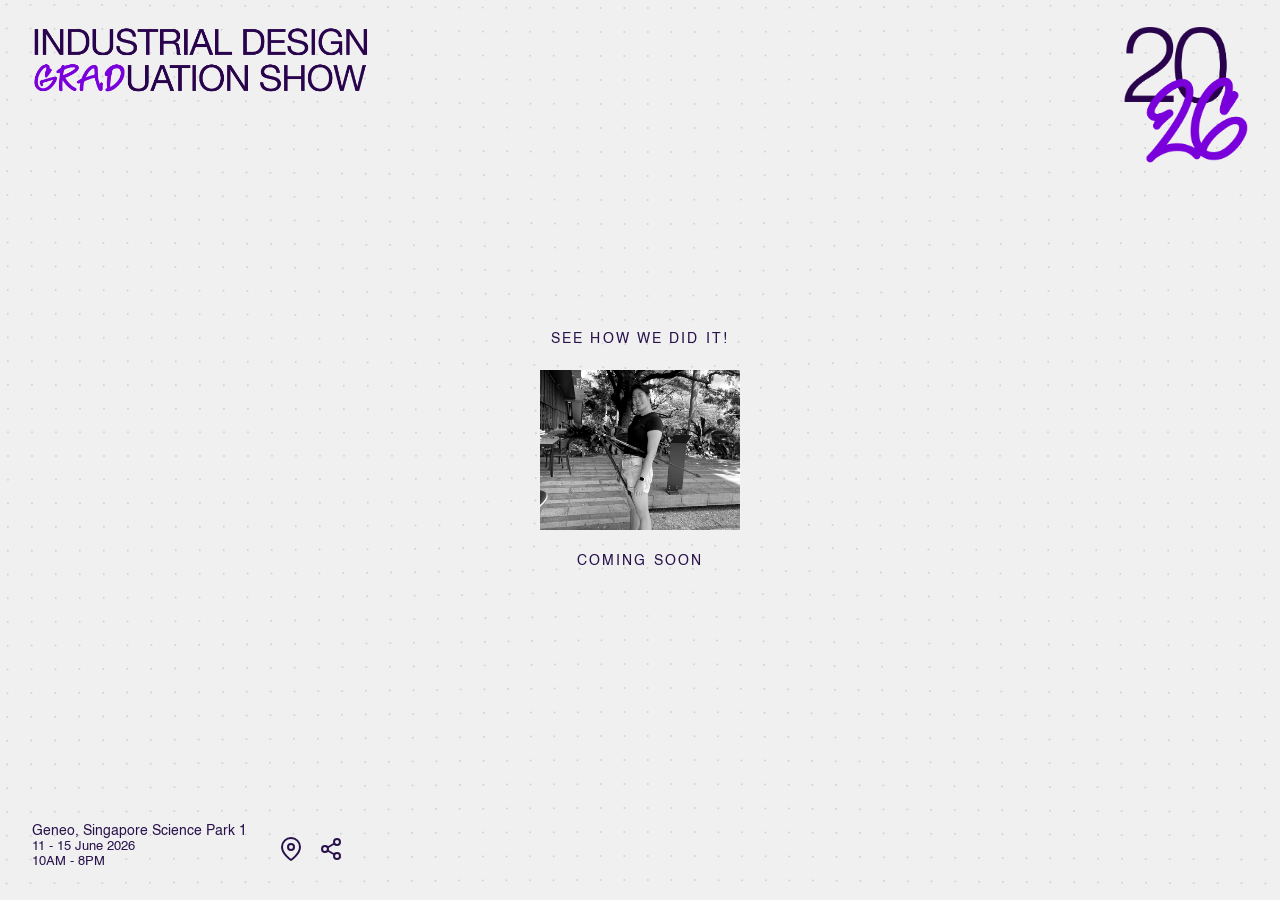
==== SeeHowWeDIDIt.html @ 44cec0fc "Initial commit" ====
<!DOCTYPE html>
<html lang="en">

<head>
    <meta charset="UTF-8">
    <meta name="viewport" content="width=device-width, initial-scale=1.0">
    <title>2026 Division of Industrial Design Graduation Show - Coming Soon</title>
    <link rel="stylesheet" href="styles.css">
    <style>
        /* Custom header for loading page - logo aligned left */
        .loading-page-header {
            position: fixed;
            top: 0;
            left: 0;
            right: 0;
            z-index: 100;
            display: flex;
            justify-content: space-between;
            align-items: flex-start;
            padding: 1.5rem 2rem;
        }

        .loading-page-header .logo-container {
            display: flex;
            align-items: center;
            gap: 0.75rem;
        }

        .loading-page-header .logo-container a {
            display: flex;
            align-items: center;
            gap: 0.75rem;
            text-decoration: none;
        }

        /* Header logo (independent of global .logo-text) */
        .loading8-logo-text {
            height: 72px;
            width: auto;
            object-fit: contain;
        }

        /* Namespaced loading overlay and content */
        .loading8-overlay {
            position: fixed;
            top: 0;
            left: 0;
            width: 100%;
            height: 100vh;
            height: 100svh;
            background-color: transparent;
            z-index: 1000;
            opacity: 1;
            visibility: visible;
            transition: opacity 0.6s ease-out, visibility 0.6s ease-out;
        }

        .loading8-overlay.fade-out {
            opacity: 0;
            visibility: hidden;
            pointer-events: none;
        }

        .loading8-screen {
            position: absolute;
            top: 50%;
            left: 50%;
            transform: translate(-50%, -50%);
            display: flex;
            justify-content: center;
            align-items: center;
        }

        .loading8-container {
            display: flex;
            flex-direction: column;
            align-items: center;
            gap: 1.5rem;
        }

        .loading8-image-wrapper {
            width: 200px;
            height: 160px;
            overflow: hidden;
            position: relative;
        }

        .loading8-image-wrapper img,
        .loading8-image-wrapper video {
            position: absolute;
            inset: 0;
            width: 100%;
            height: 100%;
            object-fit: cover;
            filter: grayscale(100%) contrast(1.2);
        }

        .loading8-image-wrapper img {
            animation: fadeInOut 0.8s ease-in-out;
        }

        .loading8-image-wrapper video {
            display: none;
        }

        .loading8-image-wrapper video.is-active {
            display: block;
        }

        .loading8-image-wrapper img.is-hidden {
            display: none;
        }

        .loading8-coming-soon {
            font-size: 0.875rem;
            font-weight: 500;
            letter-spacing: 0.15em;
            color: var(--text-dark);
            text-align: center;
        }

        /* Footer layout specific to loading page */
        .loading8-footer {
            position: absolute;
            bottom: 0;
            left: 0;
            padding: 1.5rem 2rem 2rem;
            display: flex;
            flex-direction: row;
            align-items: flex-end;
            justify-content: space-between;
            gap: 2rem;
            flex: 1;
            min-width: 0;
            width: 100%;
        }

        .loading8-date-section {
            flex-shrink: 0;
            margin-bottom: 0;
        }

        .footer-details {
            display: flex;
            flex-direction: row;
            align-items: center;
            justify-content: space-between;
            gap: 2rem;
        }

        .loading8-venue-info {
            display: flex;
            flex-direction: column;
            gap: 0.125rem;
        }

        .loading8-venue-name {
            font-size: 0.875rem;
            color: var(--text-dark);
        }

        .loading8-venue-days,
        .loading8-venue-time {
            font-size: 0.8125rem;
            color: var(--text-dark);
        }

        .loading8-venue-icons {
            display: flex;
            gap: 1rem;
            margin-top: 0.5rem;
        }

        .loading8-icon-btn {
            background: none;
            border: none;
            cursor: pointer;
            color: var(--text-dark);
            transition: opacity 0.3s ease;
        }

        .loading8-icon-btn:hover {
            opacity: 0.7;
        }

        .loading8-footer-logo {
            display: flex;
            align-items: flex-end;
        }

        .loading8-footer-logo img {
            height: 140px;
            width: auto;
            display: block;
        }

        /* Keyframes reused locally so the loading image works even without styles.css */
        @keyframes fadeInOut {
            0% {
                opacity: 0;
                transform: scale(0.98);
            }

            20% {
                opacity: 1;
                transform: scale(1);
            }

            80% {
                opacity: 1;
                transform: scale(1);
            }

            100% {
                opacity: 1;
                transform: scale(1);
            }
        }

        @media screen and (max-width: 768px) {
            .footer-details {
                flex-direction: column-reverse;
                align-items: flex-start;
                gap: 0.5rem;
            }

            .loading8-logo-text {
                height: 56px;
                width: auto;
                object-fit: contain;
            }

            .loading8-footer {
                padding: 2rem;
                /* flex-direction: column; */
                /* align-items: flex-start; */
            }

            .loading8-footer-logo img {
                width: auto;
                height: auto;
                max-height: 120px;
            }

            .loading8-image-wrapper {
                width: 180px;
                height: 144px;
            }

            .loading8-coming-soon {
                font-size: 0.8rem;
            }

            .loading8-footer-logo img {
                max-height: 96px;
            }
        }

        @media screen and (max-width: 480px) {
            .loading8-logo-text {
                height: 48px;
                width: auto;
                object-fit: contain;
            }

            .loading8-footer {
                /* gap: 1rem; */
            }

            .loading8-image-wrapper {
                width: 150px;
                height: 120px;
            }

            .loading8-footer-logo img {
                max-height: 72px;
            }
        }
    </style>
</head>

<body>
    <!-- Background Canvas (global) -->
    <canvas id="backgroundCanvas"></canvas>

    <!-- Loading Page Content -->
    <div id="loadingOverlay" class="loading-overlay loading8-overlay" style="opacity: 1; visibility: visible;">
        <!-- Custom Header - Logo aligned right, no nav links -->
        <nav class="loading-page-header">
            <div class="logo-container">
                <a href="index.html">
                    <!-- <img src="./assets/logoGroup2.svg" alt="2026" class="logo-year"> -->
                    <img src="./assets/logoDIDHorizontal.png" alt="Division of Industrial Design Graduation Show"
                        class="loading8-logo-text">
                </a>
            </div>
            <div class="loading8-footer-logo">
                <img src="./assets/logo2026VerticalStaggered.png" alt="2026">
                <!-- <img src="./assets/geneoLongLogo.svg" alt="Geneo" class="geneo-logo"> -->
            </div>
        </nav>

        <!-- Main Content - Loading Screen -->
        <main class="loading-screen loading8-screen">
            <div class="loading-container loading8-container">
                <p class="coming-soon loading8-coming-soon">SEE HOW WE DID IT!</p>
                <div class="loading-image-wrapper loading8-image-wrapper">
                    <img id="loadingImage" src="././assets/loadingPhotos/Screenshot 2026-02-26 154921.png" alt="Loading">
                    <video id="loadingVideo" class="loading8-loop-video" src="./assets/loadingPhotos/C0804.mp4" loop
                        muted playsinline preload="auto" aria-hidden="true"></video>
                </div>
                <p class="coming-soon loading8-coming-soon">COMING SOON</p>
            </div>
        </main>

        <!-- Footer Section -->
        <footer class="footer loading8-footer">
            <div class="loading8-date-section">
                <div class="footer-details">
                    <div class="venue-info loading8-venue-info">
                        <p class="venue-name loading8-venue-name">Geneo, Singapore Science Park 1</p>
                        <p class="venue-days loading8-venue-days">11 - 15 June 2026</p>
                        <p class="venue-time loading8-venue-time">10AM - 8PM</p>
                    </div>
                    <div class="venue-icons loading8-venue-icons">
                        <button class="loading8-icon-btn" aria-label="Location">
                            <svg xmlns="http://www.w3.org/2000/svg" width="24" height="24" viewBox="0 0 24 24"
                                fill="none" stroke="currentColor" stroke-width="2" stroke-linecap="round"
                                stroke-linejoin="round">
                                <path d="M21 10c0 7-9 13-9 13s-9-6-9-13a9 9 0 0 1 18 0z"></path>
                                <circle cx="12" cy="10" r="3"></circle>
                            </svg>
                        </button>
                        <button class="loading8-icon-btn" aria-label="Share">
                            <svg xmlns="http://www.w3.org/2000/svg" width="24" height="24" viewBox="0 0 24 24"
                                fill="none" stroke="currentColor" stroke-width="2" stroke-linecap="round"
                                stroke-linejoin="round">
                                <circle cx="18" cy="5" r="3"></circle>
                                <circle cx="6" cy="12" r="3"></circle>
                                <circle cx="18" cy="19" r="3"></circle>
                                <line x1="8.59" y1="13.51" x2="15.42" y2="17.49"></line>
                                <line x1="15.41" y1="6.51" x2="8.59" y2="10.49"></line>
                            </svg>
                        </button>
                    </div>
                </div>
            </div>


    </div>
    </footer>
    </div>

    <script src="canvas.js"></script>
    <script>
        // ============================================================
        // PHOTO SLIDESHOW - Cycles through all photos in loadingPhotos
        // ============================================================

        // LIST OF ALL PHOTOS IN THE loadingPhotos FOLDER
        // Since browsers cannot scan folders, you must manually list them here.
        // When you add/remove photos, update this array.
        const loadingPhotos = [
            './assets/loadingPhotos/DSCF0375.JPG',
            './assets/loadingPhotos/DSCF0384.JPG',
            './assets/loadingPhotos/DSCF0403.JPG',
            './assets/loadingPhotos/IMG_2428.jpg',
            './assets/loadingPhotos/IMG_2736.jpg',
            './assets/loadingPhotos/IMG_2739.jpg',
            './assets/loadingPhotos/IMG_9734.jpg',
            './assets/loadingPhotos/IMG_9773.jpg',
            './assets/loadingPhotos/IMG_9827.jpg',
            './assets/loadingPhotos/PXL_20260108_044359167.MP.jpg',
            './assets/loadingPhotos/PXL_20260108_044505748.MP.jpg',
            './assets/loadingPhotos/PXL_20260108_044735494.MP.jpg',
            './assets/loadingPhotos/PXL_20260314_091902696.MP.jpg',
            './assets/loadingPhotos/photo_2025-12-12_17-57-37.jpg',
            './assets/loadingPhotos/photo_2025-12-18_17-40-52.jpg',
            './assets/loadingPhotos/photo_2025-12-18_17-40-53.jpg',
            './assets/loadingPhotos/photo_2026-01-14_15-43-44.jpg',
            './assets/loadingPhotos/Screenshot 2026-02-26 154921.png'
        ];

        // SLIDESHOW SETTINGS
        const slideshowInterval = 300;  // Time between photos in milliseconds (0.5 seconds)
        const photoPhaseDurationMs = 54 * 1000;  // Then switch to looping video

        // Current photo index
        let currentPhotoIndex = 0;
        let slideshowTimerId = null;

        // Preload all images for smooth loading
        function preloadImages() {
            loadingPhotos.forEach(src => {
                const img = new Image();
                img.src = src;
            });
        }

        // Change to the next photo (no transition, instant switch)
        function showNextPhoto() {
            const imageElement = document.getElementById('loadingImage');
            if (!imageElement || loadingPhotos.length === 0) return;

            // Move to next photo (loop back to start when reaching end)
            currentPhotoIndex = (currentPhotoIndex + 1) % loadingPhotos.length;

            // Instantly change the image
            imageElement.src = loadingPhotos[currentPhotoIndex];
        }

        function switchToLoopVideo() {
            if (slideshowTimerId !== null) {
                clearInterval(slideshowTimerId);
                slideshowTimerId = null;
            }

            const imageElement = document.getElementById('loadingImage');
            const videoElement = document.getElementById('loadingVideo');
            if (!videoElement) return;

            if (imageElement) {
                imageElement.classList.add('is-hidden');
            }

            videoElement.classList.add('is-active');
            videoElement.setAttribute('aria-hidden', 'false');
            videoElement.muted = true;
            videoElement.loop = true;
            videoElement.playsInline = true;

            videoElement.play().catch(function () { });
        }

        // Start the slideshow when page loads
        document.addEventListener('DOMContentLoaded', function () {
            if (loadingPhotos.length > 1) {
                preloadImages();
                slideshowTimerId = setInterval(showNextPhoto, slideshowInterval);
            }

            setTimeout(switchToLoopVideo, photoPhaseDurationMs);
        });
    </script>
</body>

</html>
---- styles.css ----
/* ==================== FONT FACE DECLARATIONS ==================== */
@font-face {
    font-family: 'Helvetica';
    font-style: normal;
    font-weight: 400;
    src: local('Helvetica'), url('assets/helvetica-255-webfont/Helvetica.woff') format('woff');
}

@font-face {
    font-family: 'Helvetica';
    font-style: italic;
    font-weight: 400;
    src: local('Helvetica Oblique'), url('assets/helvetica-255-webfont/Helvetica-Oblique.woff') format('woff');
}

@font-face {
    font-family: 'Helvetica';
    font-style: normal;
    font-weight: 700;
    src: local('Helvetica Bold'), url('assets/helvetica-255-webfont/Helvetica-Bold.woff') format('woff');
}

@font-face {
    font-family: 'Helvetica';
    font-style: italic;
    font-weight: 700;
    src: local('Helvetica Bold Oblique'), url('assets/helvetica-255-webfont/Helvetica-BoldOblique.woff') format('woff');
}

@font-face {
    font-family: 'Helvetica';
    font-style: normal;
    font-weight: 300;
    src: local('Helvetica Light'), url('assets/helvetica-255-webfont/helvetica-light-587ebe5a59211.woff') format('woff');
}

@font-face {
    font-family: 'Gradshow';
    font-style: normal;
    font-weight: 400;
    src: url('assets/Gradshow_Font/26GradshowFont_22jan2026-Regular.ttf') format('truetype'),
         url('assets/Gradshow_Font/26GradshowFont_22jan2026-Regular.otf') format('opentype');
}

/* CSS Reset and Base Styles */
* {
    margin: 0;
    padding: 0;
    box-sizing: border-box;
}

:root {
    --primary-dark: #1a1a2e;
    --background-light: #f0f0f0;
    --text-dark: #29124C;
    --text-light: #ffffff;
    --text-muted: #888888;
}

body {
    font-family: 'Helvetica', 'Helvetica Neue', "Gradshow", sans-serif;
    background-color: var(--background-light);
    min-height: 100vh;
    min-height: 100svh;
    position: relative;
    overflow-x: hidden;
}

/* Canvas Background */
#backgroundCanvas {
    position: fixed;
    top: 0;
    left: 0;
    width: 100%;
    height: 100%;
    z-index: -1;
}

/* Navigation Bar */
.navbar {
    background-color: var(--primary-dark);
    padding: 0.75rem 2rem;
    display: flex;
    justify-content: space-between;
    align-items: center;
}

.nav-logo {
    display: flex;
    align-items: center;
}

.nav-logo img {
    height: 28px;
    width: auto;
}

.nav-links {
    display: flex;
    gap: 2.5rem;
}

.nav-link {
    color: var(--text-light);
    text-decoration: none;
    font-size: 0.875rem;
    transition: opacity 0.3s ease;
}

.nav-link.disabled {
    pointer-events: none;
    cursor: default;
    opacity: 0.7;
}

.nav-link:hover:not(.disabled) {
    opacity: 0.8;
}

/* Main Loading Screen */
.loading-screen {
    position: absolute;
    top: 50%;
    left: 50%;
    transform: translate(-50%, -50%);
    display: flex;
    justify-content: center;
    align-items: center;
}

.loading-container {
    display: flex;
    flex-direction: column;
    align-items: center;
    gap: 1.5rem;
}

.loading-image-wrapper {
    width: 200px;
    height: 160px;
    overflow: hidden;
    position: relative;
}

.loading-image-wrapper img {
    width: 100%;
    height: 100%;
    object-fit: cover;
    filter: grayscale(100%) contrast(1.2);
    animation: fadeInOut 0.8s ease-in-out;
}

@keyframes fadeInOut {
    0% {
        opacity: 0;
        transform: scale(0.98);
    }
    20% {
        opacity: 1;
        transform: scale(1);
    }
    80% {
        opacity: 1;
        transform: scale(1);
    }
    100% {
        opacity: 1;
        transform: scale(1);
    }
}

.coming-soon {
    font-size: 0.875rem;
    font-weight: 500;
    letter-spacing: 0.15em;
    color: var(--text-dark);
}

/* Footer Section */
.footer {
    position: absolute;
    bottom: 0;
    left: 0;
    padding: 1.5rem 2rem 2rem;
    display: flex;
    gap: 2rem;
    align-items: flex-end;
}

.footer-left {
    display: flex;
    flex-direction: column;
    gap: 0.5rem;
}

.date-section {
    display: flex;
    align-items: baseline;
    gap: 0.25rem;
    margin-bottom: 0.5rem;
}

.date-day {
    font-size: 4rem;
    font-weight: 500;
    line-height: 1;
    color: var(--text-dark);
}

.date-range {
    font-size: 2rem;
    font-weight: 500;
    color: var(--text-dark);
}

.date-range-large {
    font-size: 4rem;
    font-weight: 500;
    color: var(--text-dark);
}

.date-month {
    font-size: 2rem;
    font-weight: 500;
    color: var(--text-dark);
    margin-left: 0.5rem;
}

.footer-image {
    width: 280px;
    height: 80px;
    overflow: hidden;
    position: relative;
    border-radius: 8px;
}

.footer-image img {
    width: 100%;
    height: 100%;
    object-fit: cover;
}

.footer-image .geneo-logo {
    position: absolute;
    bottom: 0.5rem;
    left: 0.5rem;
    width: 60%;
    height: auto;
}

.footer-right {
    display: flex;
    flex-direction: row;
    align-items: flex-end;
    gap: 1.5rem;
}

.venue-info {
    display: flex;
    flex-direction: column;
    gap: 0.125rem;
}

.venue-name {
    font-size: 0.875rem;
    color: var(--text-dark);
}

.venue-days,
.venue-time {
    font-size: 0.8125rem;
    color: var(--text-dark);
}

.venue-icons {
    display: flex;
    gap: 0.5rem;
    margin-top: 0.5rem;
}

.icon-btn {
    background: none;
    border: none;
    cursor: pointer;
    padding: 0.25rem;
    color: var(--text-dark);
    transition: opacity 0.3s ease;
}

.icon-btn:hover {
    opacity: 0.7;
}

/* Responsive Design */

/* Tablet */
@media (max-width: 1024px) {
    .navbar {
        padding: 0.75rem 1.5rem;
    }

    .nav-links {
        gap: 1.5rem;
    }

    .footer {
        padding: 1.25rem 1.5rem 1.5rem;
        gap: 1.5rem;
    }

    .date-day {
        font-size: 3.5rem;
    }

    .date-range,
    .date-month {
        font-size: 1.75rem;
    }

    .date-range-large {
        font-size: 3.5rem;
    }

    .footer-image {
        width: 240px;
        height: 70px;
    }

    .footer-image .geneo-logo {
        width: 60%;
    }
}

/* Small Tablet / Large Phone */
@media (max-width: 768px) {
    .navbar {
        flex-direction: column;
        gap: 0.75rem;
        padding: 0.75rem 1rem;
    }

    .nav-logo img {
        height: 24px;
    }

    .nav-links {
        gap: 1rem;
        flex-wrap: wrap;
        justify-content: center;
    }

    .nav-link {
        font-size: 0.8rem;
    }

    .loading-image-wrapper {
        width: 180px;
        height: 144px;
    }

    .coming-soon {
        font-size: 0.8rem;
    }

    .footer {
        flex-direction: column;
        align-items: flex-start;
        gap: 1.25rem;
        padding: 1rem 1.25rem 1.25rem;
    }

    .date-day {
        font-size: 3rem;
    }

    .date-range,
    .date-month {
        font-size: 1.5rem;
    }

    .date-range-large {
        font-size: 3rem;
    }

    .footer-image {
        width: 220px;
        height: 65px;
    }

    .footer-image .geneo-logo {
        width: 60%;
        bottom: 0.4rem;
        left: 0.4rem;
    }

    .footer-right {
        flex-direction: row;
        gap: 1rem;
    }

    .venue-name {
        font-size: 0.8rem;
    }

    .venue-days,
    .venue-time {
        font-size: 0.75rem;
    }

    .icon-btn svg {
        width: 20px;
        height: 20px;
    }
}

/* Mobile */
@media (max-width: 480px) {
    .navbar {
        padding: 0.5rem 0.75rem;
        gap: 0.5rem;
    }

    .nav-logo img {
        height: 20px;
    }

    .nav-links {
        gap: 0.75rem;
    }

    .nav-link {
        font-size: 0.7rem;
    }

    .loading-image-wrapper {
        width: 150px;
        height: 120px;
    }

    .loading-container {
        gap: 1rem;
    }

    .coming-soon {
        font-size: 0.75rem;
        letter-spacing: 0.1em;
    }

    .footer {
        padding: 0.75rem 1rem 1rem;
        gap: 1rem;
    }

    .date-section {
        margin-bottom: 0.25rem;
    }

    .date-day {
        font-size: 2.5rem;
    }

    .date-range,
    .date-month {
        font-size: 1.25rem;
    }

    .date-range-large {
        font-size: 2.5rem;
    }

    .date-month {
        margin-left: 0.25rem;
    }

    .footer-image {
        width: 180px;
        height: 55px;
        border-radius: 6px;
    }

    .footer-image .geneo-logo {
        width: 60%;
        bottom: 0.3rem;
        left: 0.3rem;
    }

    .footer-right {
        gap: 0.75rem;
    }

    .venue-info {
        gap: 0;
    }

    .venue-name {
        font-size: 0.75rem;
    }

    .venue-days,
    .venue-time {
        font-size: 0.7rem;
    }

    .venue-icons {
        gap: 0.25rem;
        margin-top: 0.25rem;
    }

    .icon-btn {
        padding: 0.15rem;
    }

    .icon-btn svg {
        width: 18px;
        height: 18px;
    }
}

/* Extra Small Mobile */
@media (max-width: 360px) {
    .nav-logo img {
        height: 18px;
    }

    .nav-link {
        font-size: 0.65rem;
    }

    .loading-image-wrapper {
        width: 130px;
        height: 104px;
    }

    .date-day {
        font-size: 2rem;
    }

    .date-range,
    .date-month {
        font-size: 1rem;
    }

    .date-range-large {

        font-size: 2rem;
    }

    .footer-image {
        width: 150px;
        height: 45px;
    }

    .footer-image .geneo-logo {
        width: 60%;
    }
}

/* ==================== LOADING OVERLAY ==================== */
.loading-overlay {
    position: fixed;
    top: 0;
    left: 0;
    width: 100%;
    height: 100vh;
    height: 100svh; /* Small viewport height for mobile - fallback above for older browsers */
    background-color: transparent;
    z-index: 1000;
    opacity: 1;
    visibility: visible;
    transition: opacity 0.6s ease-out, visibility 0.6s ease-out;
}

.loading-overlay.fade-out {
    opacity: 0;
    visibility: hidden;
    pointer-events: none;
}

/* ==================== MAIN CONTENT ==================== */
.main-content {
    opacity: 0;
    visibility: hidden;
    transition: opacity 0.6s ease-in, visibility 0.6s ease-in;
    min-height: 100vh;
    min-height: 100svh;
}

.main-content.visible {
    opacity: 1;
    visibility: visible;
}

/* ==================== MAIN PAGE STYLES ==================== */

/* Main Page Navbar (Light Theme) */
.main-navbar {
    background-color: transparent;
    padding: 1rem 5rem;
    display: flex;
    justify-content: space-between;
    align-items: center;
    position: sticky;
    top: 0;
    z-index: 100;
    transition: background-color 0.3s ease, box-shadow 0.3s ease;
}

.main-navbar.scrolled {
    background-color: white;
    box-shadow: 0 2px 10px rgba(0, 0, 0, 0.1);
}

.main-nav-logo {
    display: flex;
    align-items: center;
    gap: 0;
}

.main-nav-logo a {
    display: flex;
    align-items: center;
    text-decoration: none;
    gap: 0;
}
.logo-year {
    height: 40px;
    width: auto;
    object-fit: contain;
}

.logo-text {
    height: 38px;
    width: auto;
    object-fit: contain;
    margin-left: 4px;
}

.main-nav-links {
    display: flex;
    gap: 3rem;
}

.main-nav-link {
    color: #1a0b31;
    text-decoration: none;
    font-size: 1rem;
    transition: opacity 0.3s ease;
}

.main-nav-link:hover {
    opacity: 0.7;
}

.main-nav-link.active {
    font-weight: 600;
    position: relative;
}

.main-nav-link.active::after {
    content: '';
    position: absolute;
    bottom: -4px;
    left: 0;
    right: 0;
    height: 2px;
    background-color: #7a00db;
}

/* Loading page navbar */
.loading-overlay .main-navbar {
    position: relative;
    z-index: 10;
}

/* Main Page Container */
.main-page {
    display: flex;
    flex-direction: column;
}

/* Hero Banner Section */
.hero-banner {
    padding: 2rem 5rem 0;
    margin-bottom: 2rem;
}

.hero-image-container {
    position: relative;
    width: 100%;
    min-height: 150px;
    border-radius: 18px;
    overflow: hidden;
    display: flex;
    justify-content: space-between;
    align-items: flex-end;
    padding: 44px 25px 20px;
}

.hero-image {
    position: absolute;
    inset: 0;
    width: 100%;
    height: 100%;
    object-fit: cover;
    z-index: 0;
}

.hero-overlay {
    position: absolute;
    inset: 0;
    background: linear-gradient(to bottom, rgba(0,0,0,0.25) 0%, rgba(0,0,0,0.45) 100%);
    z-index: 1;
}

/* Container for venue info and event details */
.hero-left-info {
    position: relative;
    z-index: 2;
    display: flex;
    flex-direction: column;
    gap: 0.5rem;
    flex: 1;
    max-width: 65%;
}

.hero-venue-info {
    display: flex;
    align-items: center;
    gap: 8px;
}

.hero-geneo-img {
    width: 50px;
    height: 44px;
    object-fit: cover;
    border-radius: 4px;
}

.hero-geneo-logo {
    height: 64px;
    width: auto;
    filter: brightness(0) invert(1);
}

.hero-event-details {
    display: flex;
    flex-wrap: wrap;
    gap: 0.5rem 1.5rem;
    color: white;
    font-size: 1.5rem;
}

.hero-venue,
.hero-days,
.hero-time {
    font-weight: 400;
}

.hero-date {
    position: relative;
    z-index: 2;
    display: flex;
    align-items: baseline;
    color: #fdf7ff;
    flex-shrink: 0;
}

.hero-date-day {
    font-size: 5.5rem;
    font-weight: 400;
    line-height: 0.7;
}

.hero-date-range {
    font-size: 2.7rem;
    font-weight: 700;
    margin-left: 0.25rem;
}

.hero-date-month {
    font-size: 2.7rem;
    font-weight: 400;
    margin-left: 0.5rem;
}

/* Class Photo Section */
.class-photo-section {
    padding: 0 5rem;
    margin-bottom: 2rem;
}

.class-photo-container {
    width: 100%;
    position: relative;
    overflow: hidden;
    border-radius: 18px;
}

.class-photo {
    width: 100%;
    height: auto;
    display: block;
    object-fit: contain;
}

.class-photo-normal {
    opacity: 1;
}

.class-photo-hover {
    position: absolute;
    top: 0;
    left: 0;
    opacity: 0;
}

.class-photo-container:hover .class-photo-normal {
    opacity: 0;
}

.class-photo-container:hover .class-photo-hover {
    opacity: 1;
}

.placeholder-text {
    font-size: 3.5rem;
    font-weight: 400;
    color: rgba(0, 0, 0, 0.4);
    text-align: center;
}

/* Search Section */
.search-section {
    padding: 3rem 5rem;
    display: flex;
    justify-content: center;
}

.search-content {
    display: flex;
    flex-direction: column;
    align-items: center;
    gap: 1.5rem;
}

.search-subtitle {
    font-size: 2.25rem;
    font-weight: 400;
    color: #333;
    text-align: center;
}

.search-title {
    font-size: 3rem;
    font-weight: 400;
    color: #333;
    text-align: center;
    margin-top: -1rem;
}

.search-bar {
    display: flex;
    align-items: center;
    background: linear-gradient(155deg, #1a0b31 44%, #7a00db 108%);
    border: 2px solid #1a0b31;
    border-radius: 27px;
    padding: 0.875rem 1.25rem;
    gap: 1rem;
    min-width: 400px;
}

.search-input {
    flex: 1;
    background: transparent;
    border: none;
    outline: none;
    color: rgba(255, 255, 255, 0.75);
    font-size: 1.125rem;
    font-family: 'Inter', sans-serif;
}

.search-input::placeholder {
    color: rgba(255, 255, 255, 0.75);
}

.search-btn {
    background: transparent;
    border: none;
    cursor: pointer;
    padding: 0;
    display: flex;
    align-items: center;
    justify-content: center;
}

.search-btn img {
    width: 32px;
    height: 32px;
}

/* Feature Cards Section */
.feature-cards-section {
    display: grid;
    grid-template-columns: repeat(3, 1fr);
    gap: 2rem;
    padding: 2rem 5rem;
}

.feature-card {
    position: relative;
    display: flex;
    flex-direction: column;
    align-items: center;
}

.feature-card-image {
    width: 100%;
    aspect-ratio: 1 / 1.2;
    background-color: #d9d9d9;
    border-radius: 8px;
}

.feature-card-title {
    position: absolute;
    top: 50%;
    left: 50%;
    transform: translate(-50%, -50%);
    font-size: 2rem;
    font-weight: 400;
    color: rgba(0, 0, 0, 0.4);
    text-align: center;
    white-space: nowrap;
}

.feature-card-link {
    text-decoration: none;
    color: inherit;
    display: block;
}

.feature-card-link .feature-card {
    cursor: pointer;
    transition: transform 0.3s ease, box-shadow 0.3s ease;
}

.feature-card-link:hover .feature-card {
    transform: translateY(-4px);
    box-shadow: 0 8px 24px rgba(0, 0, 0, 0.15);
}

/* Sponsors Section */
.sponsors-section {
    padding: 3rem 5rem;
    display: flex;
    justify-content: center;
    align-items: center;
    min-height: 100px;
}

.section-placeholder-text {
    font-size: 3.5rem;
    font-weight: 400;
    color: rgba(0, 0, 0, 0.4);
    text-align: center;
}

/* Bottom Cards Section */
.bottom-cards-section {
    display: grid;
    grid-template-columns: repeat(2, 1fr);
    gap: 2rem;
    padding: 2rem 5rem;
}

.bottom-card {
    position: relative;
    width: 100%;
    height: 200px;
    background-color: #d9d9d9;
    border-radius: 8px;
    display: flex;
    justify-content: center;
    align-items: center;
}

.bottom-card-title {
    font-size: 2rem;
    font-weight: 400;
    color: rgba(0, 0, 0, 0.4);
    text-align: center;
    line-height: 1.2;
}

/* Main Footer */
.main-footer {
    background-color: #7a00db;
    padding: 2rem 5rem 0;
    display: flex;
    justify-content: space-between;
    align-items: flex-end;
    position: relative;
    /* min-height: 180px; */
}

.footer-links {
    display: flex;
    flex-direction: column;
    gap: 1rem;
    margin-bottom: auto
}

.footer-link {
    color: white;
    text-decoration: none;
    font-size: 1rem;
    transition: opacity 0.3s ease;
}

.footer-link:hover {
    opacity: 0.8;
}

.footer-logo {
    display: flex;
    align-items: flex-end;
}

.footer-logo img {
    height: 140px;
    width: auto;
    display: block;
}

/* ==================== PAGE WRAPPER ==================== */
.page-wrapper {
    min-height: 100vh;
    min-height: 100svh;
    display: flex;
    flex-direction: column;
}

.graduates-page,
.designer-page,
.showcase-page {
    flex: 1;
    display: flex;
    flex-direction: column;
}

/* ==================== GRADUATES PAGE STYLES ==================== */

/* Graduates Grid Section */
.graduates-grid-section {
    padding: 2rem 5rem;
}

.graduates-grid {
    display: grid;
    grid-template-columns: repeat(6, 1fr);
    gap: 2rem;
}

/* Graduate Card */
.graduate-card {
    display: flex;
    flex-direction: column;
    text-decoration: none;
    color: inherit;
    cursor: pointer;
    transition: transform 0.3s ease, box-shadow 0.3s ease;
}

.graduate-card:hover {
    transform: translateY(-4px);
}

.graduate-photo-placeholder {
    width: 100%;
    aspect-ratio: 3 / 4;
    background-color: #d9d9d9;
    border-radius: 6px;
    display: flex;
    justify-content: center;
    align-items: center;
    margin-bottom: 0.5rem;
}

.graduate-photo-placeholder span {
    font-size: 1rem;
    color: rgba(0, 0, 0, 0.3);
}

.graduate-info {
    display: flex;
    flex-direction: column;
    gap: 0.15rem;
}

.graduate-role {
    font-size: 0.6rem;
    color: #666;
    text-transform: uppercase;
    letter-spacing: 0.05em;
}

.graduate-name {
    font-size: 0.8rem;
    font-weight: 500;
    color: #1a0b31;
    line-height: 1.3;
}

/* ==================== DESIGNER PAGE STYLES ==================== */

/* Top profile block */
.designer-page {
    padding-bottom: 4rem;
}

.designer-profile-section {
    padding: 3rem 5rem 2rem;
}

.designer-layout {
    display: grid;
    grid-template-columns: minmax(0, 1.05fr) minmax(0, 1.4fr);
    gap: 3rem;
    align-items: flex-start;
}

.designer-column {
    display: flex;
    flex-direction: column;
    gap: 2rem;
}

.designer-intro {
    display: flex;
    flex-direction: column;
    gap: 0.5rem;
}

.designer-hello {
    font-size: 1.5rem;
    letter-spacing: 0.06em;
    text-transform: uppercase;
    color: #6b6b6b;
}

.designer-name-styled {
    font-family: 'Gradshow', 'Helvetica', sans-serif;
    font-size: 3.75rem;
    font-weight: 400;
    color: #7a00db;
    line-height: 1;
    text-transform: uppercase;
}

.designer-photo-card {
    margin-top: 1.75rem;
}

.designer-photo-placeholder {
    width: 100%;
    aspect-ratio: 4 / 5;
    background-color: #d9d9d9;
    border-radius: 12px;
    display: flex;
    justify-content: center;
    align-items: center;
}

.designer-photo-placeholder span {
    font-size: 2rem;
    color: rgba(0, 0, 0, 0.3);
}

.designer-bio-block {
    background-color: rgba(255, 255, 255, 0.95);
    border-radius: 12px;
    padding: 1.5rem 1.75rem;
    box-shadow: 0 14px 40px rgba(0, 0, 0, 0.08);
}

.designer-bio-text {
    font-size: 1rem;
    line-height: 1.8;
    color: #333;
}

.designer-info-grid {
    display: grid;
    grid-template-columns: repeat(3, minmax(0, 1fr));
    gap: 1.5rem;
    margin-top: 1.75rem;
}

.designer-info-group {
    display: flex;
    flex-direction: column;
    gap: 0.5rem;
}

.designer-info-label {
    font-size: 0.8rem;
    text-transform: uppercase;
    letter-spacing: 0.15em;
    color: #7a00db;
}

.designer-role {
    font-size: 0.95rem;
    color: #555;
}

.designer-tag-list {
    list-style: none;
    padding: 0;
    margin: 0;
    display: flex;
    flex-direction: column;
    gap: 0.35rem;
    font-size: 0.9rem;
    color: #333;
}

.designer-tag-list li {
    padding-right: 0.5rem;
}

.designer-contact {
    margin-top: 2rem;
    display: flex;
    flex-direction: column;
    gap: 0.75rem;
}

.designer-email {
    font-size: 0.95rem;
    letter-spacing: 0.08em;
    text-transform: lowercase;
    color: #29124C;
}

.designer-social {
    display: flex;
    gap: 0.75rem;
}

.social-link {
    width: 36px;
    height: 36px;
    border-radius: 999px;
    border: 1px solid #29124C;
    display: inline-flex;
    align-items: center;
    justify-content: center;
    background-color: #ffffff;
    transition: background-color 0.2s ease, transform 0.2s ease, box-shadow 0.2s ease;
}

.social-link img {
    width: 18px;
    height: 18px;
}

.social-link:hover {
    background-color: #29124C;
    box-shadow: 0 4px 10px rgba(0, 0, 0, 0.2);
    transform: translateY(-1px);
}

.social-link:hover img {
    filter: brightness(0) invert(1);
}

/* Projects list */
.designer-projects-section {
    padding: 1rem 5rem 3rem;
}

.designer-projects-header {
    margin-bottom: 1.5rem;
}

.designer-section-title {
    font-size: 1.25rem;
    text-transform: uppercase;
    letter-spacing: 0.16em;
    color: #6b6b6b;
}

.designer-project {
    display: grid;
    grid-template-columns: minmax(0, 1.05fr) minmax(0, 1.4fr);
    gap: 2.5rem;
    align-items: stretch;
    padding: 1.75rem 0;
    border-top: 1px solid rgba(0, 0, 0, 0.08);
}

.designer-project:last-of-type {
    border-bottom: 1px solid rgba(0, 0, 0, 0.08);
}

.designer-project-info {
    display: flex;
    flex-direction: column;
    gap: 1rem;
}

.project-title {
    font-size: 1.2rem;
    text-transform: uppercase;
    letter-spacing: 0.16em;
    color: #29124C;
}

.project-description {
    font-size: 0.95rem;
    line-height: 1.7;
    color: #444;
}

.project-meta {
    display: flex;
    flex-direction: column;
    gap: 0.35rem;
    font-size: 0.85rem;
    color: #666;
}

.designer-project-visual {
    display: flex;
    gap: 0.5rem;
    align-items: stretch;
    min-height: 230px;
}

.project-frame {
    flex: 1;
    border-radius: 8px;
    background-color: #d4d4d4;
    overflow: hidden;
    transition: flex 0.35s ease, transform 0.35s ease, background-color 0.35s ease;
}

/* Default: first frame expanded, others as strips */
.project-frame:first-child {
    flex: 4;
}

/* On hover over the visual area, make all frames equal, 
   then expand the hovered one */
.designer-project-visual:hover .project-frame {
    flex: 1;
}

.designer-project-visual:hover .project-frame:hover {
    flex: 4;
    transform: translateY(-2px);
}

/* Slight variation in tones so strips are readable even as placeholders */
.project-frame-1 { background-color: #d4d4d4; }
.project-frame-2 { background-color: #e1e1e1; }
.project-frame-3 { background-color: #e6e6e6; }
.project-frame-4 { background-color: #ededed; }

.section-separator {
    padding: 2rem 5rem;
    display: flex;
    justify-content: center;
}

.separator-line {
    width: 100%;
    height: auto;
    max-width: 800px;
}

.other-designers-section {
    padding: 2rem 5rem 4rem;
    text-align: center;
}

.other-designers-section .section-title {
    font-size: 2rem;
    font-weight: 600;
    color: #1a0b31;
    margin-bottom: 2rem;
}

.other-designers-list {
    display: flex;
    flex-wrap: wrap;
    justify-content: center;
    align-items: center;
    gap: 0.5rem;
    margin-bottom: 2rem;
    line-height: 2.2;
}

.other-designer-link {
    color: var(--text-dark);
    text-decoration: none;
    font-size: 1rem;
    padding: 0.4rem 0.8rem;
    border-radius: 50vh;
    transition: all 0.2s ease;
}

.other-designer-link:hover {
    background-color: rgba(122, 0, 219, 0.15);
    color: #7a00db;
}

.other-designer-link.current {
    background-color: #7a00db;
    color: white;
}

.view-all-btn {
    display: inline-flex;
    align-items: center;
    gap: 0.5rem;
    background-color: #7a00db;
    color: white;
    border: none;
    padding: 1rem 2rem;
    border-radius: 30px;
    font-size: 1rem;
    cursor: pointer;
    transition: background-color 0.3s ease, transform 0.3s ease;
}

.view-all-btn:hover {
    background-color: #5c00a3;
    transform: translateY(-2px);
}

.view-all-btn .arrow-icon {
    width: 16px;
    height: 16px;
    filter: brightness(0) invert(1);
}

/* ==================== RESPONSIVE - MAIN PAGE ==================== */

@media (max-width: 1024px) {
    .main-navbar {
        padding: 1rem 2.5rem;
    }

    .main-nav-links {
        gap: 2rem;
    }

    .hero-banner {
        padding: 1.5rem 2.5rem 0;
    }

    .hero-event-details {
        font-size: 1.25rem;
        gap: 1rem;
    }

    .hero-date-day {
        font-size: 4.5rem;
    }

    .hero-date-range,
    .hero-date-month {
        font-size: 2.2rem;
    }

    .class-photo-section {
        padding: 0 2.5rem;
    }

    .search-section {
        padding: 2rem 2.5rem;
    }

    .feature-cards-section {
        padding: 2rem 2.5rem;
        gap: 1.5rem;
    }

    .feature-card-title {
        font-size: 1.5rem;
    }

    .sponsors-section {
        padding: 2rem 2.5rem;
    }

    .bottom-cards-section {
        padding: 2rem 2.5rem;
        gap: 1.5rem;
    }

    .main-footer {
        padding: 1.5rem 2.5rem 0;
    }

    .footer-logo img {
        height: 120px;
    }

    .graduates-grid-section {
        padding: 1.5rem 2.5rem;
    }

    .graduates-grid {
        grid-template-columns: repeat(4, 1fr);
        gap: 1.5rem;
    }

    .designer-profile-section {
        padding: 2rem 2.5rem;
    }

    .designer-name-styled {
        font-size: 3rem;
    }

    .designer-layout {
        gap: 2.5rem;
    }

    .designer-projects-section {
        padding: 1.5rem 2.5rem 2.5rem;
    }

    .designer-project {
        grid-template-columns: minmax(0, 1.1fr) minmax(0, 1.3fr);
        gap: 2rem;
    }

    .section-separator {
        padding: 2rem 2.5rem;
    }

    .other-designers-section {
        padding: 2rem 2.5rem 3rem;
    }
}

@media (max-width: 768px) {
    .main-navbar {
        flex-direction: column;
        gap: 1rem;
        padding: 1rem 1.5rem;
    }

    .logo-year {
        height: 35px;
    }

    .logo-text {
        height: 32px;
        margin-left: 3px;
    }

    .main-nav-links {
        gap: 1.5rem;
        flex-wrap: wrap;
        justify-content: center;
    }

    .main-nav-link {
        font-size: 0.9rem;
    }

    .hero-banner {
        padding: 1rem 1.5rem 0;
    }

    .hero-image-container {
        min-height: 180px;
        padding: 39px 20px 15px;
    }

    .hero-left-info {
        gap: 0.35rem;
        max-width: 60%;
    }

    .hero-venue-info {
        gap: 6px;
    }

    .hero-geneo-img {
        width: 40px;
        height: 35px;
    }

    .hero-geneo-logo {
        height: 48px;
    }

    .hero-event-details {
        flex-direction: column;
        gap: 0.25rem;
        font-size: 1rem;
    }

    .hero-date-day {
        font-size: 3.5rem;
    }

    .hero-date-range,
    .hero-date-month {
        font-size: 1.8rem;
    }

    .class-photo-section {
        padding: 0 1.5rem;
    }

    .search-section {
        padding: 2rem 1.5rem;
    }

    .search-subtitle {
        font-size: 1.75rem;
    }

    .search-title {
        font-size: 2.25rem;
    }

    .search-bar {
        min-width: 100%;
        max-width: 400px;
    }

    .feature-cards-section {
        grid-template-columns: 1fr;
        padding: 1.5rem;
        gap: 1.5rem;
    }

    .feature-card-image {
        aspect-ratio: 16 / 9;
    }

    .feature-card-title {
        font-size: 1.75rem;
    }

    .sponsors-section {
        padding: 2rem 1.5rem;
    }

    .section-placeholder-text {
        font-size: 2.5rem;
    }

    .bottom-cards-section {
        grid-template-columns: 1fr;
        padding: 1.5rem;
        gap: 1.5rem;
    }

    .bottom-card {
        height: 150px;
    }

    .bottom-card-title {
        font-size: 1.75rem;
    }

    .main-footer {
        padding: 1.5rem 1.5rem 0;
        min-height: auto;
        flex-direction: column;
        align-items: stretch;
    }

    .footer-links {
        flex-direction: row;
        flex-wrap: wrap;
        justify-content: center;
        gap: 1rem 2rem;
        padding-bottom: 1.5rem;
    }

    .footer-logo {
        width: calc(100% + 3rem);
        margin-left: -1.5rem;
        margin-right: -1.5rem;
        justify-content: center;
    }

    .footer-logo img {
        width: 100%;
        height: auto;
        max-height: 120px;
        object-fit: contain;
    }

    .graduates-grid-section {
        padding: 1.5rem;
    }

    .graduates-grid {
        grid-template-columns: repeat(3, 1fr);
        gap: 1.5rem;
    }

    .graduate-photo-placeholder span {
        font-size: 0.9rem;
    }

    .graduate-role {
        font-size: 0.55rem;
    }

    .graduate-name {
        font-size: 0.75rem;
    }

    .designer-profile-section {
        padding: 1.5rem;
    }

    .designer-hello {
        font-size: 1.25rem;
    }

    .designer-name-styled {
        font-size: 2.5rem;
    }

    .designer-layout {
        grid-template-columns: 1fr;
        gap: 2rem;
    }

    .designer-contact {
        align-items: flex-start;
    }

    .designer-projects-section {
        padding: 1.5rem;
    }

    .designer-project {
        grid-template-columns: 1fr;
        gap: 1.5rem;
    }

    .designer-project-visual {
        margin-top: 0.5rem;
        min-height: 200px;
    }

    .section-separator {
        padding: 1.5rem;
    }

    .other-designers-section {
        padding: 1.5rem 1.5rem 2.5rem;
    }

    .other-designers-section .section-title {
        font-size: 1.5rem;
    }

    .other-designer-link {
        font-size: 0.95rem;
        padding: 0.35rem 0.7rem;
    }
}

@media (max-width: 480px) {
    .main-navbar {
        padding: 0.75rem 1rem;
        gap: 0.75rem;
    }

    .logo-year {
        height: 30px;
    }

    .logo-text {
        height: 28px;
        margin-left: 2px;
    }

    .main-nav-links {
        gap: 1rem;
    }

    .main-nav-link {
        font-size: 0.8rem;
    }

    .hero-banner {
        padding: 0.5rem 1rem 0;
    }

    .hero-image-container {
        min-height: 200px;
        border-radius: 12px;
        padding: 12px;
        flex-direction: column;
        align-items: flex-start;
        justify-content: space-between;
    }

    .hero-left-info {
        gap: 0.25rem;
        max-width: 100%;
    }

    .hero-venue-info {
        gap: 4px;
    }

    .hero-geneo-img {
        width: 32px;
        height: 28px;
    }

    .hero-geneo-logo {
        height: 32px;
    }

    .hero-event-details {
        font-size: 0.8rem;
    }

    .hero-date {
        align-self: flex-end;
    }

    .hero-date-day {
        font-size: 2.5rem;
    }

    .hero-date-range,
    .hero-date-month {
        font-size: 1.3rem;
    }

    .class-photo-section {
        padding: 0 1rem;
    }

    .search-section {
        padding: 1.5rem 1rem;
    }

    .search-content {
        gap: 1rem;
        width: 100%;
    }

    .search-subtitle {
        font-size: 1.25rem;
    }

    .search-title {
        font-size: 1.75rem;
        margin-top: -0.5rem;
    }

    .search-bar {
        padding: 0.75rem 1rem;
        width: 100%;
    }

    .search-input {
        font-size: 0.9rem;
    }

    .search-btn img {
        width: 24px;
        height: 24px;
    }

    .feature-cards-section {
        padding: 1rem;
        gap: 1rem;
    }

    .feature-card-title {
        font-size: 1.5rem;
    }

    .sponsors-section {
        padding: 1.5rem 1rem;
    }

    .section-placeholder-text {
        font-size: 2rem;
    }

    .bottom-cards-section {
        padding: 1rem;
        gap: 1rem;
    }

    .bottom-card {
        height: 120px;
    }

    .bottom-card-title {
        font-size: 1.25rem;
    }

    .main-footer {
        padding: 1.25rem 1rem 0;
        min-height: auto;
    }

    .footer-links {
        gap: 0.75rem 1.5rem;
        padding-bottom: 1.25rem;
    }

    .footer-link {
        font-size: 0.875rem;
    }

    .footer-logo {
        width: calc(100% + 2rem);
        margin-left: -1rem;
        margin-right: -1rem;
    }

    .footer-logo img {
        max-height: 90px;
    }

    .graduates-grid-section {
        padding: 1rem;
    }

    .graduates-grid {
        grid-template-columns: repeat(2, 1fr);
        gap: 1.5rem;
    }

    .graduate-photo-placeholder span {
        font-size: 0.8rem;
    }

    .graduate-role {
        font-size: 0.5rem;
    }

    .graduate-name {
        font-size: 0.7rem;
    }

    .designer-profile-section {
        padding: 1rem;
    }

    .designer-hello {
        font-size: 1rem;
    }

    .designer-name-styled {
        font-size: 1.75rem;
    }

    .designer-bio-text {
        font-size: 1rem;
        line-height: 1.6;
    }

    .social-link {
        width: 32px;
        height: 32px;
    }

    .section-separator {
        padding: 1rem;
    }

    .other-designers-section {
        padding: 1rem 1rem 2rem;
    }

    .other-designers-section .section-title {
        font-size: 1.25rem;
        margin-bottom: 1.5rem;
    }

    .other-designers-list {
        gap: 0.25rem;
    }

    .other-designer-link {
        font-size: 0.85rem;
        padding: 0.3rem 0.6rem;
    }

    .view-all-btn {
        padding: 0.85rem 1.5rem;
        font-size: 0.9rem;
    }
}

/* ==================== SHOWCASE PAGE STYLES ==================== */

.showcase-main-section {
    padding: 3rem 5rem 3.5rem;
}

.showcase-main-grid {
    display: grid;
    grid-template-columns: minmax(0, 1.4fr) minmax(0, 1fr);
    gap: 3rem;
    align-items: flex-start;
}

.showcase-intro-panel {
    max-width: 720px;
}

.showcase-intro-label {
    font-size: 0.9rem;
    letter-spacing: 0.12em;
    text-transform: uppercase;
    color: #666;
    margin-bottom: 0.75rem;
}

.showcase-intro-title {
    font-size: 2.9rem;
    font-weight: 400;
    color: #29124C;
    line-height: 1.15;
    margin-bottom: 1.5rem;
}

.showcase-highlight {
    color: #7a00db;
}

.showcase-primary-btn {
    display: inline-flex;
    align-items: center;
    justify-content: center;
    padding: 0.85rem 1.75rem;
    border-radius: 999px;
    border: 1px solid #29124C;
    background-color: #ffffff;
    color: #29124C;
    font-size: 0.95rem;
    letter-spacing: 0.12em;
    text-transform: uppercase;
    cursor: pointer;
    transition: background-color 0.2s ease, color 0.2s ease, box-shadow 0.2s ease, transform 0.2s ease;
    margin-bottom: 2rem;
}

.showcase-primary-btn:hover {
    background-color: #29124C;
    color: #ffffff;
    box-shadow: 0 6px 18px rgba(0, 0, 0, 0.18);
    transform: translateY(-1px);
}

.showcase-copy-block {
    display: flex;
    flex-direction: column;
    gap: 1rem;
}

.showcase-intro-text {
    font-size: 1.02rem;
    line-height: 1.8;
    color: #444;
}

.showcase-intro-hashtag {
    font-weight: 500;
    color: #29124C;
}

.event-details-card {
    background-color: #ffffff;
    border-radius: 18px;
    padding: 1.75rem 1.75rem 2rem;
    box-shadow: 0 20px 60px rgba(0, 0, 0, 0.08);
    min-width: 0;
}

.event-details-label {
    font-size: 0.9rem;
    letter-spacing: 0.16em;
    text-transform: uppercase;
    color: #7a00db;
    margin-bottom: 1.25rem;
}

.event-details-list {
    display: flex;
    flex-direction: column;
    gap: 1.25rem;
}

.event-detail {
    display: grid;
    grid-template-columns: 40px minmax(0, 0.9fr) minmax(0, 1.6fr);
    column-gap: 0.75rem;
    row-gap: 0.1rem;
}

.event-detail-icon {
    width: 32px;
    height: 32px;
    margin-top: 2px;
}

.event-detail-label {
    font-size: 0.9rem;
    letter-spacing: 0.14em;
    text-transform: uppercase;
    color: #8b8b8b;
}

.event-detail-value {
    font-size: 0.98rem;
    line-height: 1.7;
    color: #29124C;
}

.event-detail-value br {
    line-height: 1.7;
}

.getting-there-section {
    padding: 0 5rem 4rem;
}

.getting-there-title {
    text-align: center;
    font-size: 1.75rem;
    font-weight: 500;
    color: #7a00db;
    margin-bottom: 2.5rem;
}

.getting-there-grid {
    display: grid;
    grid-template-columns: repeat(2, minmax(0, 1fr));
    gap: 2rem;
}

.info-card {
    background-color: #ffffff;
    border-radius: 16px;
    box-shadow: 0 14px 40px rgba(0, 0, 0, 0.08);
    display: flex;
    flex-direction: column;
    overflow: hidden;
}

.info-card-title {
    font-size: 1.1rem;
    font-weight: 500;
    color: #29124C;
    padding: 1.5rem 1.75rem 0.5rem;
}

.info-card-body {
    padding: 0 1.75rem 1.75rem;
    display: flex;
    flex-direction: column;
    gap: 0.5rem;
}

.info-card-subheading {
    font-size: 0.9rem;
    font-weight: 600;
    color: #29124C;
    margin-top: 0.5rem;
}

.info-card-text {
    font-size: 0.96rem;
    line-height: 1.7;
    color: #555;
}

.info-card-footer {
    padding: 1.25rem 1.75rem 1.5rem;
    background: #29124C;
}

.info-card-subheading-light {
    color: #ffffff;
    margin-top: 0;
}

.info-card-text-light {
    color: rgba(255, 255, 255, 0.9);
}

@media (max-width: 1024px) {
    .showcase-main-section {
        padding: 2.5rem 2.5rem 3rem;
    }

    .showcase-main-grid {
        gap: 2.5rem;
        grid-template-columns: minmax(0, 1.3fr) minmax(0, 1fr);
    }

    .getting-there-section {
        padding: 0 2.5rem 3.5rem;
    }
}

@media (max-width: 768px) {
    .showcase-main-section {
        padding: 2rem 1.5rem 2.5rem;
    }

    .showcase-main-grid {
        grid-template-columns: minmax(0, 1fr);
    }

    .event-details-card {
        max-width: 420px;
        margin: 0 auto;
    }

    .getting-there-section {
        padding: 0 1.5rem 3rem;
    }

    .getting-there-grid {
        grid-template-columns: minmax(0, 1fr);
        gap: 1.5rem;
    }
}

@media (max-width: 480px) {
    .showcase-main-section {
        padding: 1.75rem 1rem 2.25rem;
    }

    .showcase-intro-title {
        font-size: 2.1rem;
    }

    .showcase-primary-btn {
        width: 100%;
        justify-content: center;
    }

    .event-details-card {
        padding: 1.5rem 1.5rem 1.75rem;
    }

    .getting-there-section {
        padding: 0 1rem 2.5rem;
    }

    .info-card-title {
        padding: 1.25rem 1.5rem 0.5rem;
    }

    .info-card-body,
    .info-card-footer {
        padding-left: 1.5rem;
        padding-right: 1.5rem;
    }
}
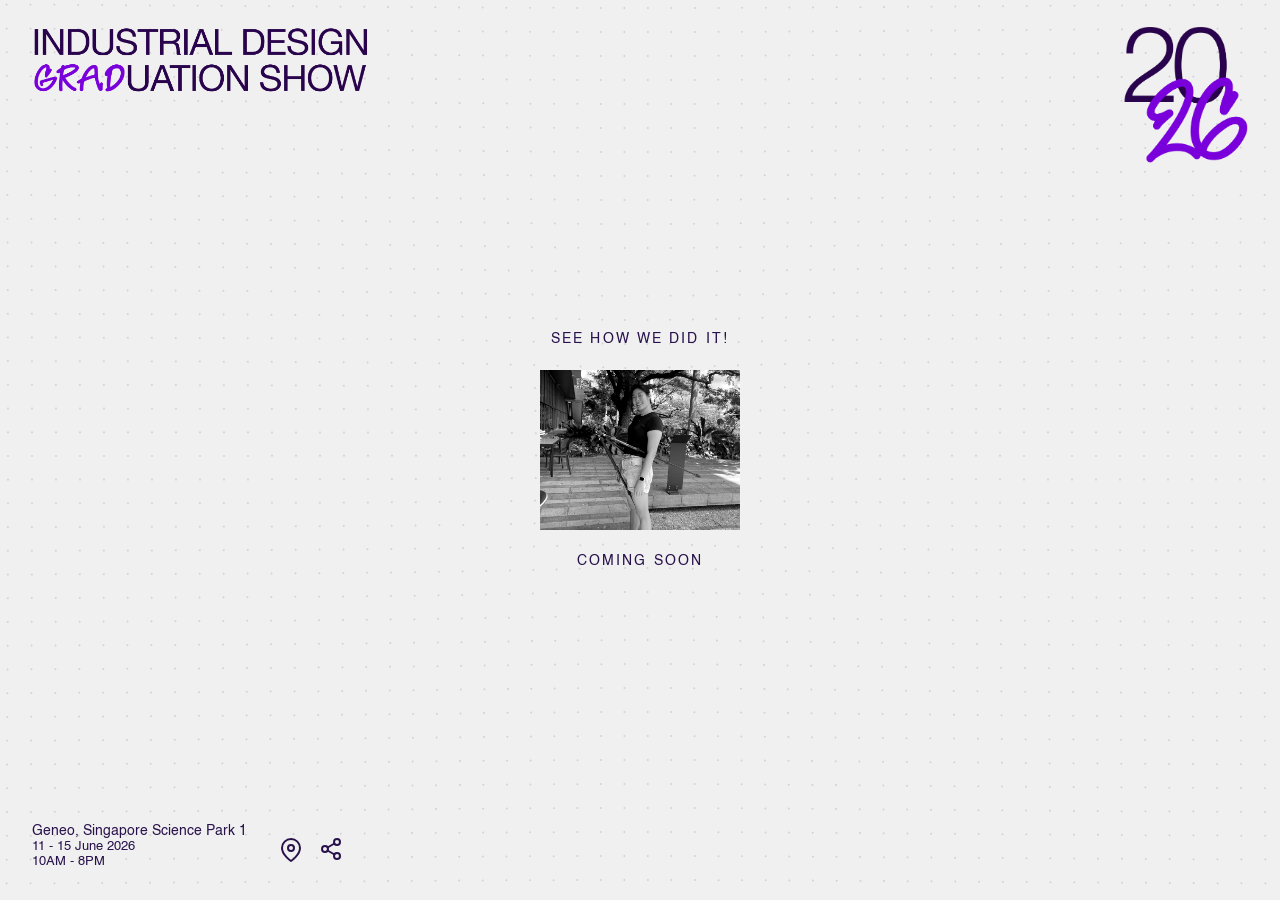
==== commit a2e66ae1: "Add meta tags and share functionality to graduation show pages" ====
--- a/SeeHowWeDIDIt.html
+++ b/SeeHowWeDIDIt.html
@@ -5,6 +5,8 @@
     <meta charset="UTF-8">
     <meta name="viewport" content="width=device-width, initial-scale=1.0">
     <title>2026 Division of Industrial Design Graduation Show - Coming Soon</title>
+    <link rel="icon" type="image/png" href="assets/logo2026VerticalStaggered.png">
+    <link rel="apple-touch-icon" href="assets/logo2026VerticalStaggered.png">
     <link rel="stylesheet" href="styles.css">
     <style>
         /* Custom header for loading page - logo aligned left */
@@ -183,6 +185,58 @@
             opacity: 0.7;
         }
 
+        a.loading8-icon-btn {
+            text-decoration: none;
+            display: inline-flex;
+            align-items: center;
+            justify-content: center;
+        }
+
+        .loading8-share-wrap {
+            position: relative;
+            display: inline-flex;
+        }
+
+        .loading8-share-menu {
+            position: absolute;
+            bottom: calc(100% + 0.35rem);
+            right: 0;
+            min-width: 11rem;
+            padding: 0.35rem 0;
+            background: var(--background-light);
+            border: 1px solid rgba(41, 18, 76, 0.14);
+            border-radius: 6px;
+            box-shadow: 0 8px 28px rgba(41, 18, 76, 0.12);
+            z-index: 1101;
+        }
+
+        .loading8-share-menu[hidden] {
+            display: none !important;
+        }
+
+        .loading8-share-item {
+            display: block;
+            width: 100%;
+            padding: 0.5rem 0.85rem;
+            font-family: inherit;
+            font-size: 0.8125rem;
+            font-weight: 500;
+            letter-spacing: 0.04em;
+            color: var(--text-dark);
+            background: none;
+            border: none;
+            cursor: pointer;
+            text-align: left;
+            text-decoration: none;
+            transition: background 0.15s ease;
+        }
+
+        .loading8-share-item:hover,
+        .loading8-share-item:focus-visible {
+            background: rgba(41, 18, 76, 0.07);
+            outline: none;
+        }
+
         .loading8-footer-logo {
             display: flex;
             align-items: flex-end;
@@ -288,7 +342,7 @@
         <!-- Custom Header - Logo aligned right, no nav links -->
         <nav class="loading-page-header">
             <div class="logo-container">
-                <a href="index.html">
+                <a href="https://cde.nus.edu.sg/did/gradshows/2026/">
                     <!-- <img src="./assets/logoGroup2.svg" alt="2026" class="logo-year"> -->
                     <img src="./assets/logoDIDHorizontal.png" alt="Division of Industrial Design Graduation Show"
                         class="loading8-logo-text">
@@ -305,7 +359,8 @@
             <div class="loading-container loading8-container">
                 <p class="coming-soon loading8-coming-soon">SEE HOW WE DID IT!</p>
                 <div class="loading-image-wrapper loading8-image-wrapper">
-                    <img id="loadingImage" src="././assets/loadingPhotos/Screenshot 2026-02-26 154921.png" alt="Loading">
+                    <img id="loadingImage" src="././assets/loadingPhotos/Screenshot 2026-02-26 154921.png"
+                        alt="Loading">
                     <video id="loadingVideo" class="loading8-loop-video" src="./assets/loadingPhotos/C0804.mp4" loop
                         muted playsinline preload="auto" aria-hidden="true"></video>
                 </div>
@@ -323,25 +378,43 @@
                         <p class="venue-time loading8-venue-time">10AM - 8PM</p>
                     </div>
                     <div class="venue-icons loading8-venue-icons">
-                        <button class="loading8-icon-btn" aria-label="Location">
+                        <a class="loading8-icon-btn" href="https://maps.app.goo.gl/fa3Wj8d9EWuB1vJaA"
+                            target="_blank" rel="noopener noreferrer" aria-label="Location">
                             <svg xmlns="http://www.w3.org/2000/svg" width="24" height="24" viewBox="0 0 24 24"
                                 fill="none" stroke="currentColor" stroke-width="2" stroke-linecap="round"
-                                stroke-linejoin="round">
+                                stroke-linejoin="round" aria-hidden="true">
                                 <path d="M21 10c0 7-9 13-9 13s-9-6-9-13a9 9 0 0 1 18 0z"></path>
                                 <circle cx="12" cy="10" r="3"></circle>
                             </svg>
-                        </button>
-                        <button class="loading8-icon-btn" aria-label="Share">
-                            <svg xmlns="http://www.w3.org/2000/svg" width="24" height="24" viewBox="0 0 24 24"
-                                fill="none" stroke="currentColor" stroke-width="2" stroke-linecap="round"
-                                stroke-linejoin="round">
-                                <circle cx="18" cy="5" r="3"></circle>
-                                <circle cx="6" cy="12" r="3"></circle>
-                                <circle cx="18" cy="19" r="3"></circle>
-                                <line x1="8.59" y1="13.51" x2="15.42" y2="17.49"></line>
-                                <line x1="15.41" y1="6.51" x2="8.59" y2="10.49"></line>
-                            </svg>
-                        </button>
+                        </a>
+                        <div class="loading8-share-wrap" data-share-url="">
+                            <button type="button" class="loading8-icon-btn" id="loading8ShareBtn"
+                                aria-label="Share" aria-expanded="false" aria-haspopup="true"
+                                aria-controls="loading8ShareMenu">
+                                <svg xmlns="http://www.w3.org/2000/svg" width="24" height="24" viewBox="0 0 24 24"
+                                    fill="none" stroke="currentColor" stroke-width="2" stroke-linecap="round"
+                                    stroke-linejoin="round" aria-hidden="true">
+                                    <circle cx="18" cy="5" r="3"></circle>
+                                    <circle cx="6" cy="12" r="3"></circle>
+                                    <circle cx="18" cy="19" r="3"></circle>
+                                    <line x1="8.59" y1="13.51" x2="15.42" y2="17.49"></line>
+                                    <line x1="15.41" y1="6.51" x2="8.59" y2="10.49"></line>
+                                </svg>
+                            </button>
+                            <div id="loading8ShareMenu" class="loading8-share-menu" role="group"
+                                aria-label="Share on social media" hidden>
+                                <a class="loading8-share-item" data-share="telegram" href="#" target="_blank"
+                                    rel="noopener noreferrer">Telegram</a>
+                                <button type="button" class="loading8-share-item" data-share="instagram">
+                                    Instagram</button>
+                                <a class="loading8-share-item" data-share="linkedin" href="#" target="_blank"
+                                    rel="noopener noreferrer">LinkedIn</a>
+                                <a class="loading8-share-item" data-share="whatsapp" href="#" target="_blank"
+                                    rel="noopener noreferrer">WhatsApp</a>
+                                <a class="loading8-share-item" data-share="threads" href="#" target="_blank"
+                                    rel="noopener noreferrer">Threads</a>
+                            </div>
+                        </div>
                     </div>
                 </div>
             </div>
@@ -383,7 +456,7 @@
 
         // SLIDESHOW SETTINGS
         const slideshowInterval = 300;  // Time between photos in milliseconds (0.5 seconds)
-        const photoPhaseDurationMs = 54 * 1000;  // Then switch to looping video
+        const photoPhaseDurationMs = 27 * 1000;  // Then switch to looping video
 
         // Current photo index
         let currentPhotoIndex = 0;
@@ -441,6 +514,119 @@
 
             setTimeout(switchToLoopVideo, photoPhaseDurationMs);
         });
+
+        (function initLoading8ShareMenu() {
+            var wrap = document.querySelector('.loading8-share-wrap');
+            var btn = document.getElementById('loading8ShareBtn');
+            var menu = document.getElementById('loading8ShareMenu');
+            if (!wrap || !btn || !menu) return;
+
+            var dataUrl = (wrap.getAttribute('data-share-url') || '').trim();
+            function getShareUrl() {
+                if (dataUrl) return dataUrl;
+                if (window.location.protocol === 'http:' || window.location.protocol === 'https:') {
+                    return window.location.href.split('#')[0];
+                }
+                return '';
+            }
+
+            function buildSharePayload() {
+                var shareUrl = getShareUrl();
+                var shareText = (document.title || '').trim();
+                var line = shareText && shareUrl ? shareText + '\n' + shareUrl : (shareUrl || shareText);
+                return { shareUrl: shareUrl, shareText: shareText, line: line };
+            }
+
+            function applyShareLinks() {
+                var p = buildSharePayload();
+                var u = p.shareUrl;
+                var t = p.shareText;
+                var line = p.line;
+
+                var tg = menu.querySelector('[data-share="telegram"]');
+                if (tg) {
+                    tg.href = u
+                        ? 'https://t.me/share/url?url=' + encodeURIComponent(u) + '&text=' + encodeURIComponent(t)
+                        : '#';
+                }
+                var li = menu.querySelector('[data-share="linkedin"]');
+                if (li) {
+                    li.href = u ? 'https://www.linkedin.com/sharing/share-offsite/?url=' + encodeURIComponent(u) : '#';
+                }
+                var wa = menu.querySelector('[data-share="whatsapp"]');
+                if (wa) {
+                    wa.href = line ? 'https://api.whatsapp.com/send?text=' + encodeURIComponent(line) : '#';
+                }
+                var th = menu.querySelector('[data-share="threads"]');
+                if (th) {
+                    th.href = line ? 'https://www.threads.net/intent/post?text=' + encodeURIComponent(line) : '#';
+                }
+            }
+
+            function setOpen(open) {
+                menu.hidden = !open;
+                btn.setAttribute('aria-expanded', open ? 'true' : 'false');
+                if (open) applyShareLinks();
+            }
+
+            btn.addEventListener('click', function (e) {
+                e.stopPropagation();
+                setOpen(menu.hidden);
+            });
+
+            document.addEventListener('click', function () {
+                if (!menu.hidden) setOpen(false);
+            });
+
+            document.addEventListener('keydown', function (e) {
+                if (e.key === 'Escape' && !menu.hidden) setOpen(false);
+            });
+
+            wrap.addEventListener('click', function (e) {
+                e.stopPropagation();
+            });
+
+            var igBtn = menu.querySelector('[data-share="instagram"]');
+            if (igBtn) {
+                igBtn.addEventListener('click', function () {
+                    var p = buildSharePayload();
+                    var textToCopy = p.line || p.shareUrl || p.shareText;
+                    if (!textToCopy) return;
+
+                    function feedback() {
+                        var orig = igBtn.textContent;
+                        igBtn.textContent = 'Link copied';
+                        setTimeout(function () { igBtn.textContent = orig; }, 1800);
+                    }
+
+                    if (navigator.clipboard && navigator.clipboard.writeText) {
+                        navigator.clipboard.writeText(textToCopy).then(feedback).catch(function () { });
+                    } else {
+                        try {
+                            var ta = document.createElement('textarea');
+                            ta.value = textToCopy;
+                            ta.setAttribute('readonly', '');
+                            ta.style.position = 'fixed';
+                            ta.style.left = '-9999px';
+                            document.body.appendChild(ta);
+                            ta.select();
+                            document.execCommand('copy');
+                            document.body.removeChild(ta);
+                            feedback();
+                        } catch (err) { }
+                    }
+                    setOpen(false);
+                });
+            }
+
+            menu.querySelectorAll('a.loading8-share-item').forEach(function (a) {
+                a.addEventListener('click', function (e) {
+                    var href = a.getAttribute('href');
+                    if (!href || href === '#') e.preventDefault();
+                    setOpen(false);
+                });
+            });
+        })();
     </script>
 </body>
 
